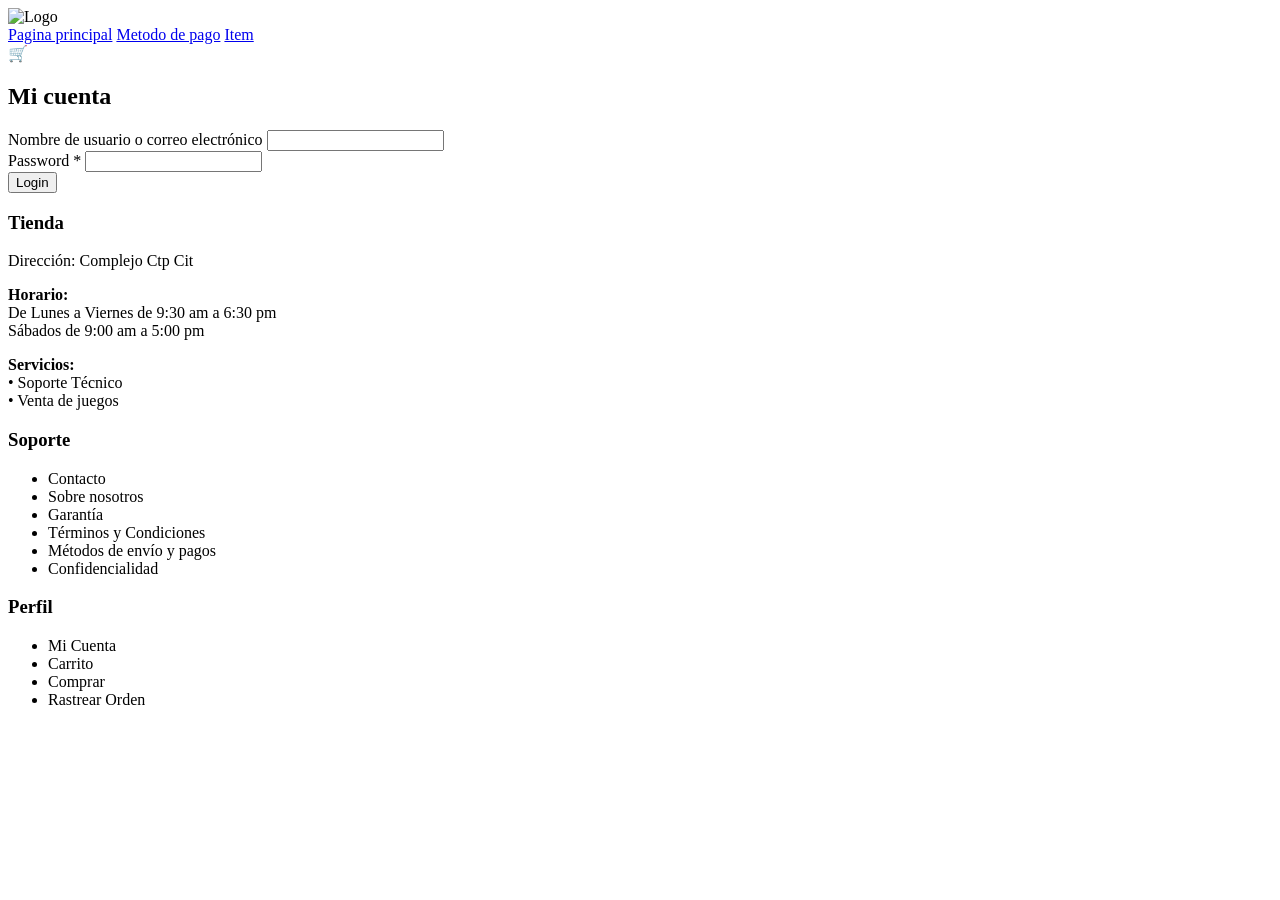
==== index.html @ 6849c4b9 "Correccion proyecto" ====
<!DOCTYPE html>
<html lang="es">
<head>
    <meta charset="UTF-8">
    <meta name="viewport" content="width=device-width, initial-scale=1.0">
    <title>Mi Cuenta - Login</title>
    <link rel="stylesheet" href="login.css">
</head
<body>

    <header class="navbar">
        <div class="logo">
            <img src="logo.png" alt="Logo">
        </div>
        <nav class="barra de navegacion">
            <a href="#">Pagina principal</a>
            <a href="#">Metodo de pago</a>
            <a href="#">Item</a>
        </nav>
        <div class="cart-icon">🛒</div>
    </header>

    <main class="login-container">
        <section class="login-card">
            <h1>Mi cuenta</h1>
            <form>
                <div class="input-group">
                    <label>Nombre de usuario o correo electrónico</label>
                    <input type="text" required>
                </div>
                <div class="input-group">
                    <label>Password *</label>
                    <input type="password" required>
                </div>
                <button type="submit" class="login-btn">Login</button>
                
            </form>
        </section>
    </main>

    <footer class="site-footer">
        <div class="footer-column">
            <h3>Tienda</h3>
            <p>Dirección: Complejo Ctp Cit</p>
            <p><strong>Horario:</strong><br>
               De Lunes a Viernes de 9:30 am a 6:30 pm<br>
               Sábados de 9:00 am a 5:00 pm</p>
            <p><strong>Servicios:</strong><br>
               • Soporte Técnico<br>
               • Venta de juegos</p>
        </div>
        <div class="footer-column">
            <h3>Soporte</h3>
            <ul>
                <li>Contacto</li>
                <li>Sobre nosotros</li>
                <li>Garantía</li>
                <li>Términos y Condiciones</li>
                <li>Métodos de envío y pagos</li>
                <li>Confidencialidad</li>
            </ul>
        </div>
        <div class="footer-column">
            <h3>Perfil</h3>
            <ul>
                <li>Mi Cuenta</li>
                <li>Carrito</li>
                <li>Comprar</li>
                <li>Rastrear Orden</li>
            </ul>
        </div>
    </footer>

</body>
</html>
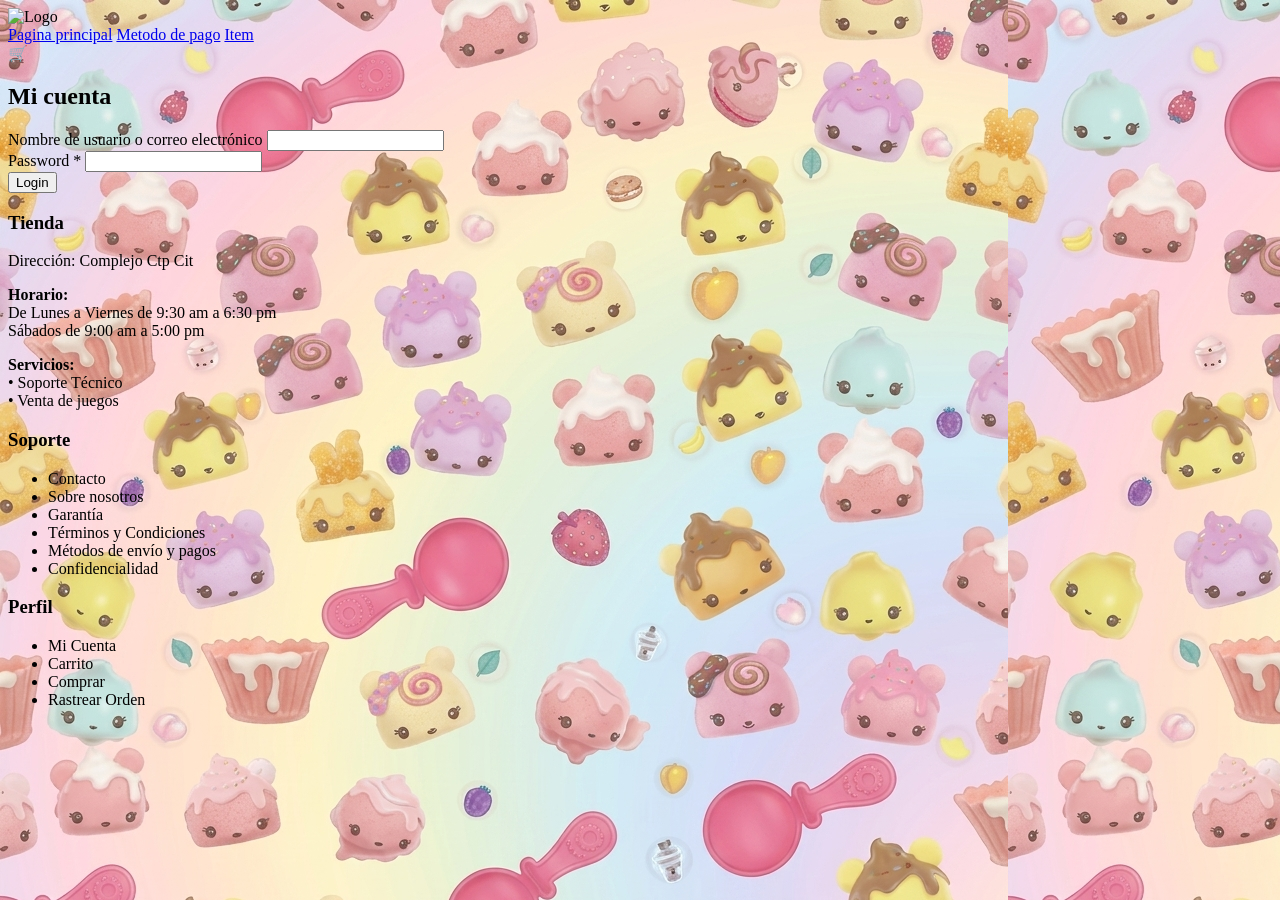
==== commit 96c5ad8b: "prueba" ====
--- a/index.html
+++ b/index.html
@@ -4,7 +4,7 @@
     <meta charset="UTF-8">
     <meta name="viewport" content="width=device-width, initial-scale=1.0">
     <title>Mi Cuenta - Login</title>
-    <link rel="stylesheet" href="login.css">
+    <link rel="stylesheet" href="../css/login.css">
 </head
 <body>
 
--- a/css/login.css
+++ b/css/login.css
@@ -0,0 +1,3 @@
+body {
+  background-image: url(../img/background.png);
+}
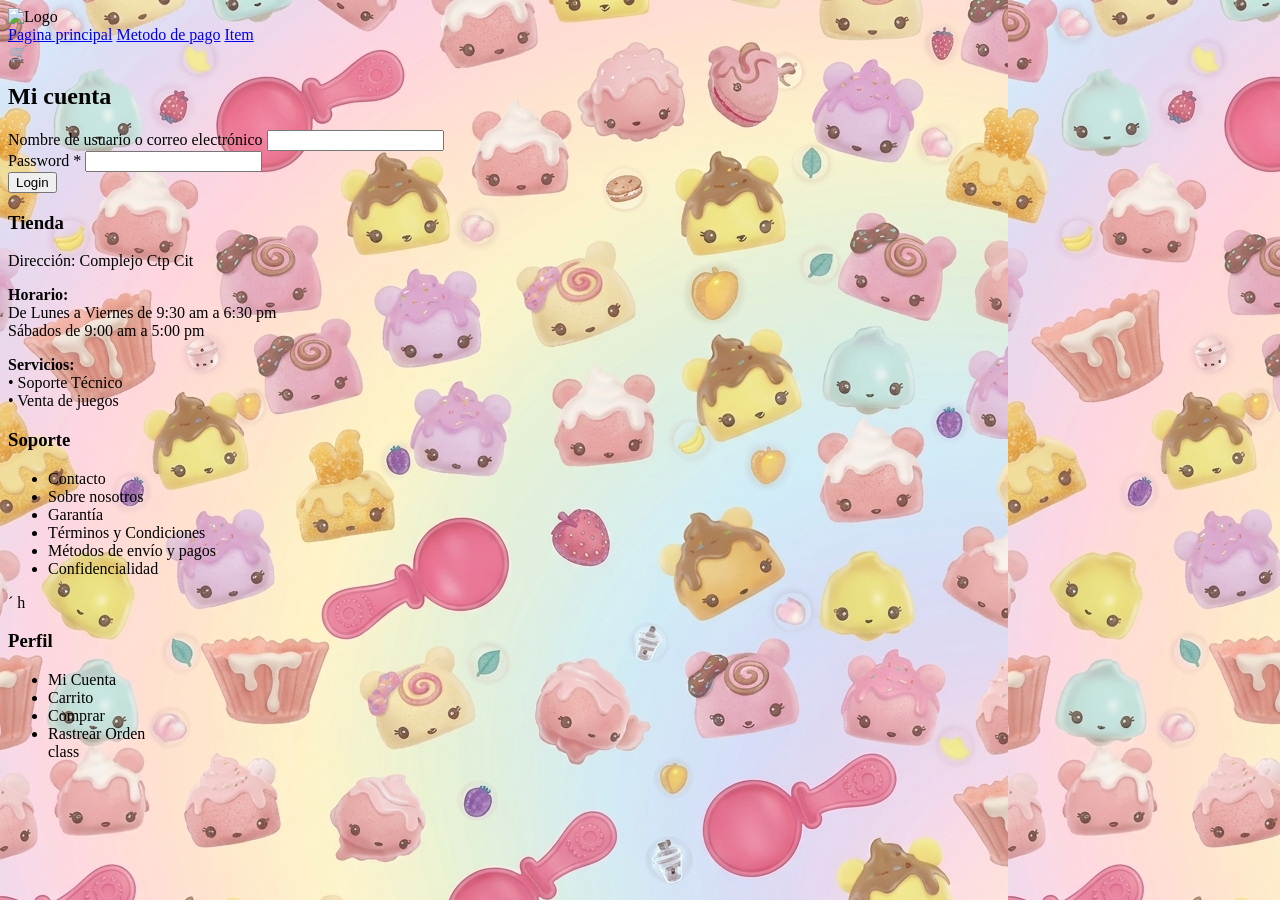
==== commit 00ab78c1: "prueba" ====
--- a/index.html
+++ b/index.html
@@ -58,7 +58,8 @@
                 <li>Términos y Condiciones</li>
                 <li>Métodos de envío y pagos</li>
                 <li>Confidencialidad</li>
-            </ul>
+            </ul>´
+            h
         </div>
         <div class="footer-column">
             <h3>Perfil</h3>
@@ -67,6 +68,7 @@
                 <li>Carrito</li>
                 <li>Comprar</li>
                 <li>Rastrear Orden</li>
+        <div> class </div>
             </ul>
         </div>
     </footer>
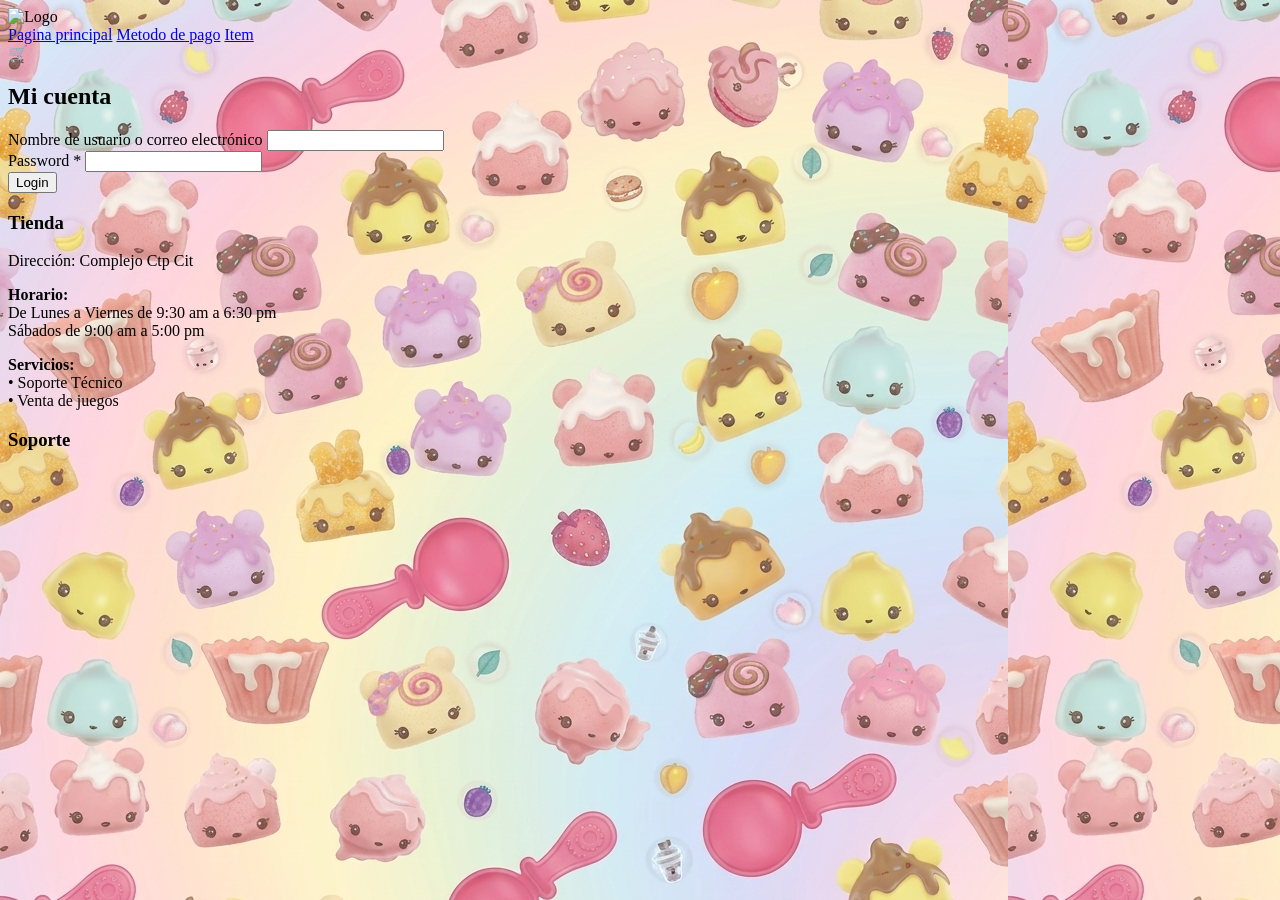
==== commit 786148b5: "j" ====
--- a/index.html
+++ b/index.html
@@ -51,27 +51,3 @@
         </div>
         <div class="footer-column">
             <h3>Soporte</h3>
-            <ul>
-                <li>Contacto</li>
-                <li>Sobre nosotros</li>
-                <li>Garantía</li>
-                <li>Términos y Condiciones</li>
-                <li>Métodos de envío y pagos</li>
-                <li>Confidencialidad</li>
-            </ul>´
-            h
-        </div>
-        <div class="footer-column">
-            <h3>Perfil</h3>
-            <ul>
-                <li>Mi Cuenta</li>
-                <li>Carrito</li>
-                <li>Comprar</li>
-                <li>Rastrear Orden</li>
-        <div> class </div>
-            </ul>
-        </div>
-    </footer>
-
-</body>
-</html>
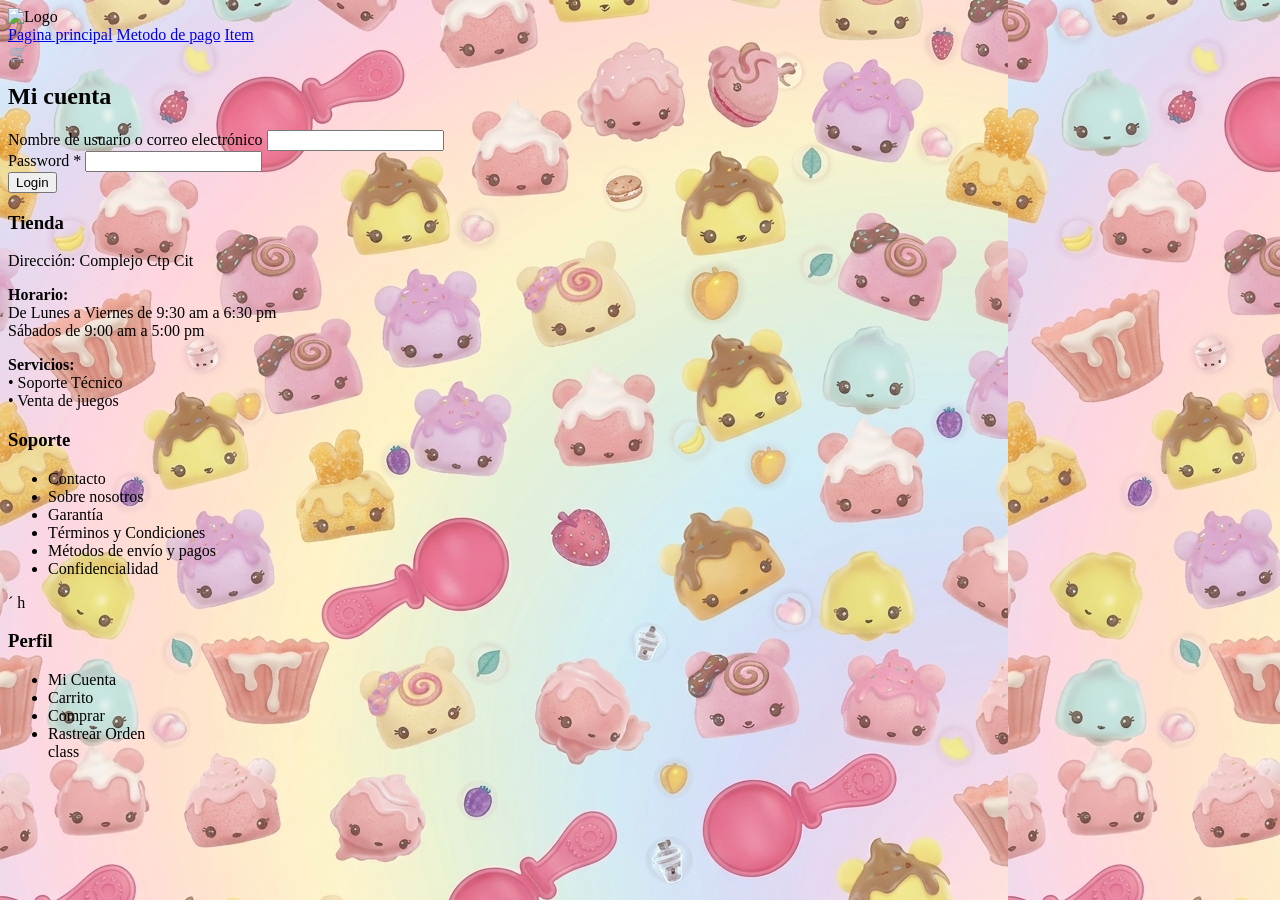
==== commit 6d59ba3d: "j" ====
--- a/index.html
+++ b/index.html
@@ -51,3 +51,27 @@
         </div>
         <div class="footer-column">
             <h3>Soporte</h3>
+            <ul>
+                <li>Contacto</li>
+                <li>Sobre nosotros</li>
+                <li>Garantía</li>
+                <li>Términos y Condiciones</li>
+                <li>Métodos de envío y pagos</li>
+                <li>Confidencialidad</li>
+            </ul>´
+            h
+        </div>
+        <div class="footer-column">
+            <h3>Perfil</h3>
+            <ul>
+                <li>Mi Cuenta</li>
+                <li>Carrito</li>
+                <li>Comprar</li>
+                <li>Rastrear Orden</li>
+        <div> class </div>
+            </ul>
+        </div>
+    </footer>
+
+</body>
+</html>
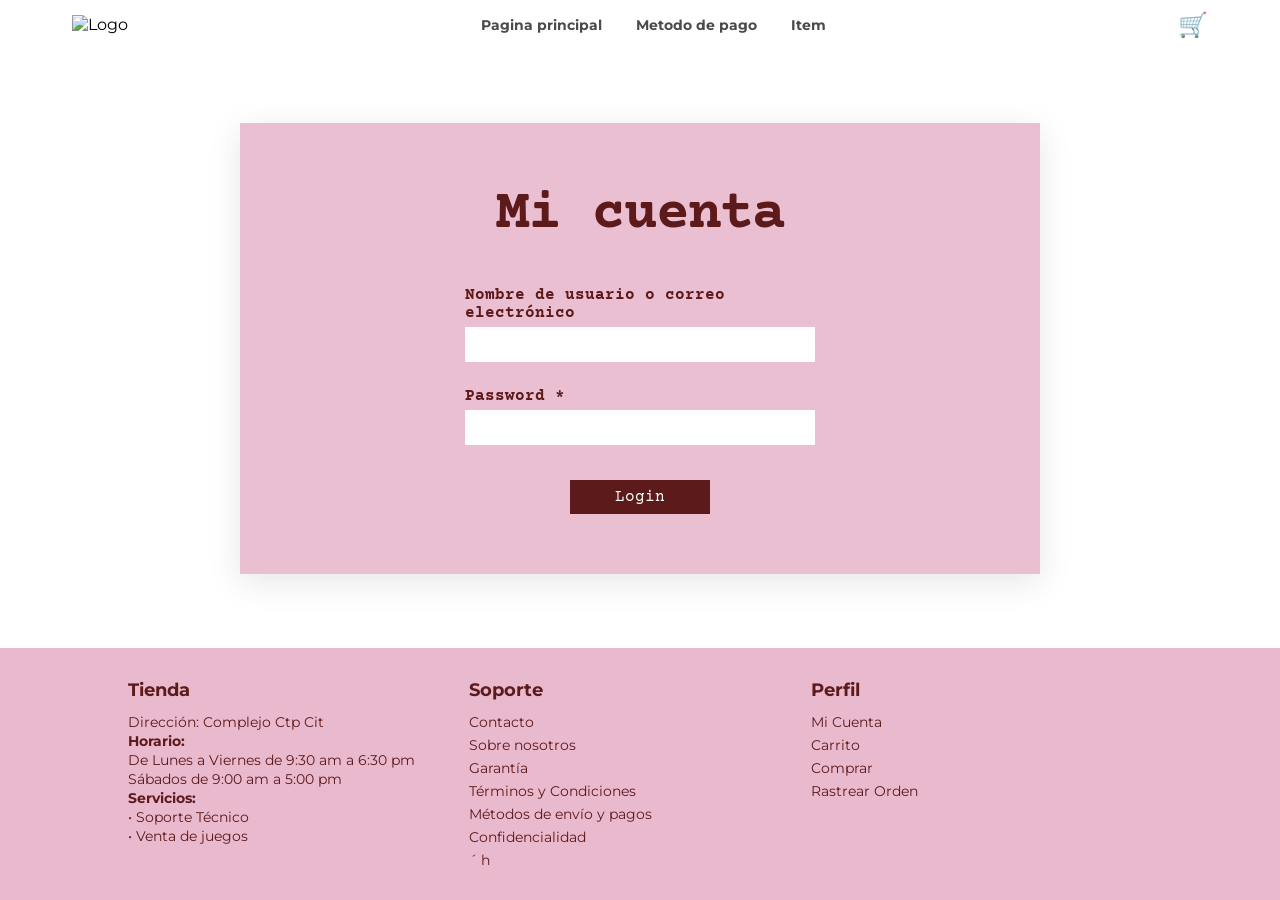
==== commit 263d3213: "ADD" ====
--- a/index.html
+++ b/index.html
@@ -4,8 +4,9 @@
     <meta charset="UTF-8">
     <meta name="viewport" content="width=device-width, initial-scale=1.0">
     <title>Mi Cuenta - Login</title>
-    <link rel="stylesheet" href="../css/login.css">
-</head
+    <link rel="stylesheet" href="./css/login.css">
+</head>
+
 <body>
 
     <header class="navbar">
@@ -13,7 +14,7 @@
             <img src="logo.png" alt="Logo">
         </div>
         <nav class="barra de navegacion">
-            <a href="#">Pagina principal</a>
+            <a href="productos.html">Pagina principal</a>
             <a href="#">Metodo de pago</a>
             <a href="#">Item</a>
         </nav>
@@ -23,7 +24,7 @@
     <main class="login-container">
         <section class="login-card">
             <h1>Mi cuenta</h1>
-            <form>
+<form id="loginForm">
                 <div class="input-group">
                     <label>Nombre de usuario o correo electrónico</label>
                     <input type="text" required>
@@ -33,7 +34,6 @@
                     <input type="password" required>
                 </div>
                 <button type="submit" class="login-btn">Login</button>
-                
             </form>
         </section>
     </main>
--- a/css/login.css
+++ b/css/login.css
@@ -1,3 +1,145 @@
+
+/* Importamos fuentes que imitan el estilo de la imagen */
+@import url('https://fonts.googleapis.com/css2?family=Courier+Prime:wght@700&family=Montserrat:wght@400;700&display=swap');
+
+* {
+    margin: 0;
+    padding: 0;
+    box-sizing: border-box;
+}
+
 body {
-  background-image: url(../img/background.png);
+    /* Reemplaza 'tu-fondo.jpg' por el nombre real de tu imagen */
+    background: url('img/background.png') no-repeat center center fixed;
+    background-size: cover;
+    font-family: 'Montserrat', sans-serif;
+    min-height: 100vh;
+    display: flex;
+    flex-direction: column;
 }
+
+/* --- BARRA DE NAVEGACIÓN --- */
+.navbar {
+    display: flex;
+    justify-content: space-between;
+    align-items: center;
+    padding: 10px 40px;
+    background: rgba(255, 255, 255, 0.7); /* Efecto translúcido superior */
+    backdrop-filter: blur(5px);
+    border-radius: 0 0 50px 50px; /* Curva característica del diseño */
+    margin: 0 auto;
+    width: 95%;
+}
+
+.logo img {
+    height: 60px;
+}
+
+.navbar nav a {
+    text-decoration: none;
+    color: #4a4a4a;
+    margin: 0 15px;
+    font-weight: bold;
+    font-size: 0.9rem;
+}
+
+.cart-icon {
+    font-size: 1.5rem;
+}
+
+/* --- CONTENEDOR LOGIN --- */
+.login-container {
+    flex: 1;
+    display: flex;
+    justify-content: center;
+    align-items: center;
+    padding: 50px 0;
+}
+
+.login-card {
+    background-color: rgba(233, 185, 206, 0.9); /* Rosa con ligera transparencia */
+    width: 90%;
+    max-width: 800px;
+    padding: 60px;
+    text-align: center;
+    box-shadow: 0 8px 32px rgba(0,0,0,0.1);
+}
+
+.login-card h1 {
+    font-family: 'Courier Prime', monospace; /* Estilo retro de la imagen */
+    font-size: 3.5rem;
+    color: #5d1a1a;
+    margin-bottom: 40px;
+    letter-spacing: -2px;
+}
+
+/* --- FORMULARIO --- */
+.input-group {
+    margin-bottom: 25px;
+    text-align: left;
+    display: flex;
+    flex-direction: column;
+    align-items: center;
+}
+
+.input-group label {
+    font-family: 'Courier Prime', monospace;
+    font-weight: bold;
+    color: #5d1a1a;
+    width: 100%;
+    max-width: 350px;
+    margin-bottom: 5px;
+}
+
+.input-group input {
+    width: 100%;
+    max-width: 350px;
+    padding: 10px;
+    border: none;
+    outline: none;
+    background: #fff;
+}
+
+.login-btn {
+    background-color: #5d1a1a;
+    color: white;
+    font-family: 'Courier Prime', monospace;
+    padding: 8px 45px;
+    border: none;
+    cursor: pointer;
+    font-size: 1rem;
+    margin-top: 10px;
+}
+
+.login-btn:hover {
+    background-color: #431212;
+}
+
+/* --- FOOTER --- */
+.site-footer {
+    background-color: #e9b9ce;
+    display: grid;
+    grid-template-columns: repeat(3, 1fr);
+    padding: 30px 10%;
+    color: #5d1a1a;
+    font-size: 0.85rem;
+    line-height: 1.4;
+}
+
+.footer-column h3 {
+    margin-bottom: 10px;
+    font-size: 1.1rem;
+}
+
+.footer-column ul {
+    list-style: none;
+}
+
+.footer-column ul li {
+    margin-bottom: 4px;
+}
+
+/* Ajuste rápido para los errores en el HTML original */
+.footer-column div {
+    display: none; /* Oculta el div 'class' sobrante */
+}
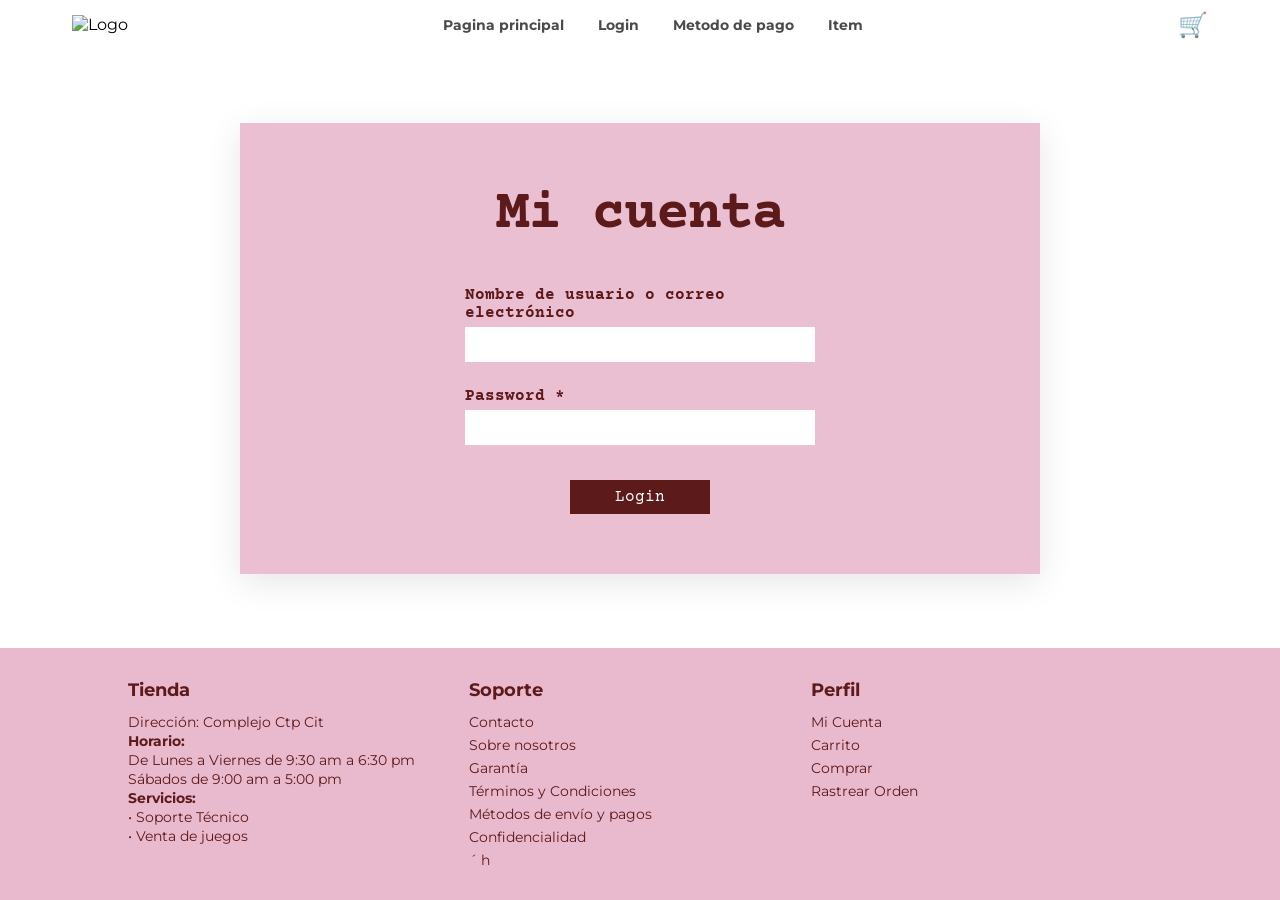
==== commit 233bcea8: "actualizacion" ====
--- a/index.html
+++ b/index.html
@@ -14,7 +14,8 @@
             <img src="logo.png" alt="Logo">
         </div>
         <nav class="barra de navegacion">
-            <a href="productos.html">Pagina principal</a>
+            <a href="/html/productos.html">Pagina principal</a>
+            <a href="/html/index.html">Login</a>
             <a href="#">Metodo de pago</a>
             <a href="#">Item</a>
         </nav>
--- a/css/login.css
+++ b/css/login.css
@@ -24,9 +24,9 @@
     justify-content: space-between;
     align-items: center;
     padding: 10px 40px;
-    background: rgba(255, 255, 255, 0.7); /* Efecto translúcido superior */
+    background: rgba(255, 255, 255, 0.7); 
     backdrop-filter: blur(5px);
-    border-radius: 0 0 50px 50px; /* Curva característica del diseño */
+    border-radius: 0 0 50px 50px; 
     margin: 0 auto;
     width: 95%;
 }
@@ -47,7 +47,7 @@
     font-size: 1.5rem;
 }
 
-/* --- CONTENEDOR LOGIN --- */
+
 .login-container {
     flex: 1;
     display: flex;
@@ -139,7 +139,7 @@
     margin-bottom: 4px;
 }
 
-/* Ajuste rápido para los errores en el HTML original */
+
 .footer-column div {
-    display: none; /* Oculta el div 'class' sobrante */
+    display: none;
 }
